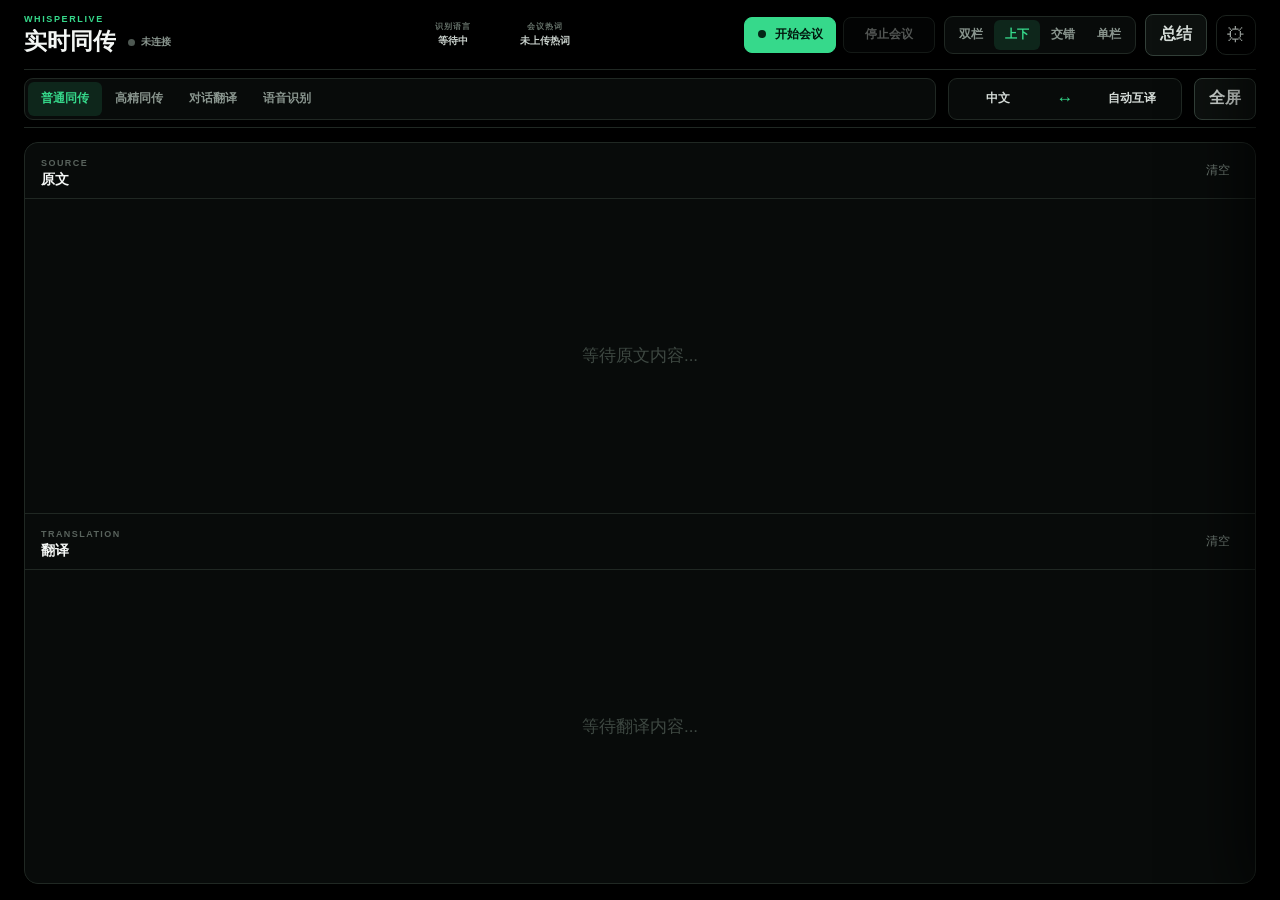
==== web/index.html @ 0fb688b4 "• feat(web): auto-discover translation models" ====
<!doctype html>
<html lang="zh-CN">
  <head>
    <meta charset="utf-8">
    <meta name="viewport" content="width=device-width, initial-scale=1">
    <title>WhisperLive 中英同传</title>
    <link rel="stylesheet" href="./style.css?v=speaker-layout-1">
  </head>
  <body>
    <main class="app-shell">
      <header class="topbar">
        <div class="brand">
          <p class="eyebrow">WhisperLive</p>
          <div class="meeting-heading">
            <h1 id="meetingTitle">实时同传</h1>
            <span id="connectionStatus" class="status idle">未连接</span>
          </div>
        </div>
        <div class="topbar-meta" aria-label="当前状态">
          <div class="meta-item"><span>识别语言</span><strong id="languageStatus">等待中</strong></div>
          <div class="meta-item hotword-meta"><span>会议热词</span><strong id="hotwordStatus">未加载</strong></div>
        </div>
        <div class="topbar-actions">
          <div class="session-controls">
            <button id="startButton" class="primary-action" type="button"><span class="control-dot"></span>开始会议</button>
            <button id="stopButton" class="stop-action" type="button" disabled>停止会议</button>
            <button id="continueButton" class="secondary-button" type="button" hidden>继续会议</button>
            <button id="finishInterruptedButton" class="stop-action" type="button" hidden>结束会议</button>
          </div>
          <div class="view-switcher" aria-label="显示模式">
            <button type="button" class="view-mode" data-view-mode="split">双栏</button>
            <button type="button" class="view-mode active" data-view-mode="stacked">上下</button>
            <button type="button" class="view-mode" data-view-mode="interleaved">交错</button>
            <button type="button" class="view-mode" data-view-mode="single">单栏</button>
          </div>
          <button id="summaryQuickButton" class="secondary-button quick-summary-button" type="button">总结</button>
          <button id="settingsButton" class="icon-button" type="button" aria-label="打开设置" aria-expanded="false"><span aria-hidden="true">⚙</span></button>
        </div>
      </header>

      <section class="mode-toolbar" aria-label="业务模式与翻译方向">
        <div class="service-mode-switcher" aria-label="业务模式">
          <button type="button" class="service-mode active" data-service-mode="standard">普通同传</button>
          <button type="button" class="service-mode" data-service-mode="accurate">高精同传</button>
          <button type="button" class="service-mode" data-service-mode="conversation">对话翻译</button>
          <button type="button" class="service-mode" data-service-mode="transcription">语音识别</button>
        </div>
        <div class="language-direction" aria-label="翻译方向">
          <button id="sourceLanguageButton" class="language-chip" type="button">中文</button>
          <button id="directionToggleButton" class="direction-toggle" type="button" aria-label="切换自动互译">↔</button>
          <button id="targetLanguageButton" class="language-chip" type="button">English</button>
        </div>
        <button id="fullscreenButton" class="secondary-button fullscreen-button" type="button">全屏</button>
      </section>

      <section id="transcriptWorkspace" class="transcript-workspace mode-stacked" aria-label="同传内容">
        <article class="transcript-pane source-pane" data-language-pane="source">
          <header><div><span class="pane-kicker">SOURCE</span><h2 id="sourcePaneTitle">原文</h2></div><button id="clearSourceButton" class="text-button" type="button">清空</button></header>
          <div id="sourceText" class="text-stream muted">等待语音输入...</div>
        </article>
        <article class="transcript-pane translation-pane" data-language-pane="translation">
          <header><div><span class="pane-kicker">TRANSLATION</span><h2 id="translationPaneTitle">翻译</h2></div><button id="clearTranslationButton" class="text-button" type="button">清空</button></header>
          <div id="translationText" class="text-stream muted">等待翻译结果...</div>
        </article>
        <article class="transcript-pane interleaved-pane" aria-label="原文译文交错">
          <header><div><span class="pane-kicker">BILINGUAL</span><h2>双语对照</h2></div></header>
          <div id="interleavedText" class="text-stream muted">等待语音输入...</div>
        </article>
      </section>

    </main>

    <div id="settingsBackdrop" class="drawer-backdrop" hidden></div>
    <aside id="settingsDrawer" class="settings-drawer clean-drawer" aria-label="设置与工具" aria-hidden="true">
      <header class="drawer-header compact">
        <div><p class="eyebrow">CONTROL</p><h2>设置</h2></div>
        <button id="closeSettingsButton" class="icon-button" type="button" aria-label="关闭设置">×</button>
      </header>
      <div class="drawer-content clean-content">
        <div class="drawer-status-card" aria-label="当前会议状态">
          <div><span>连接</span><strong id="drawerConnectionStatus">未连接</strong></div>
          <div><span>会议</span><strong id="drawerMeetingName">实时同传</strong></div>
          <div><span>翻译</span><strong id="drawerTranslationStatus">已启用</strong></div>
        </div>

        <form id="settingsForm" class="settings-card-stack">
          <details class="settings-card" open>
            <summary class="card-title"><span>基础连接</span><small>地址、语言、翻译</small></summary>
            <div class="card-body field-stack">
              <label>会议名称<input id="meetingNameInput" type="text" maxlength="80" placeholder="如 2026产品会" autocomplete="off"></label>
              <label>WebSocket 地址<input id="serverInput" type="text" value="ws://localhost:9090" autocomplete="off"></label>
              <label id="translationProviderField">翻译模型<select id="translationProviderInput"><option value="">正在加载模型...</option></select></label>
              <label id="faceToFaceModeField">翻译方式<select id="faceToFaceModeInput"><option value="interpretation" selected>自动识别语言：中文 ↔ English</option><option value="specified">指定翻译：手动选择源语言和目标语言</option></select></label>
              <label id="languageField">源语言（指定翻译）<select id="languageInput"><option value="zh">中文</option><option value="en">English</option></select></label>
              <label id="translationTargetField">目标语言<select id="translationTargetInput"><option value="auto" selected>自动互译</option><option value="zh">中文</option><option value="en">English</option></select></label>
              <p id="translationModeHint" class="tool-status">自动识别语言：中文 ↔ English</p>
              <div class="compact-toggle-row">
                <input id="translationEnabledInput" type="hidden" checked value="true">
                <label class="toggle-field compact-toggle"><span><strong>说话人识别</strong><small>写入日志与总结</small></span><input id="diarizationEnabledInput" type="checkbox"><span class="toggle" aria-hidden="true"></span></label>
              </div>
            </div>
          </details>

          <details class="settings-card" open>
            <summary class="card-title"><span>会议热词</span><small>本页上传，当次会议有效</small></summary>
            <div class="card-body field-stack">
              <div class="hotword-upload-inline">
                <div class="inline-tool-heading"><strong>上传热词文件</strong><span>支持 TXT / Markdown；一行一个热词，支持 source=>target</span></div>
                <label>热词文件<input id="hotwordFileInput" type="file" accept=".txt,.md,text/plain,text/markdown"></label>
                <button id="clearHotwordFileButton" class="ghost-button" type="button">清空热词</button>
              </div>
            </div>
          </details>

          <details class="settings-card" open>
            <summary class="card-title"><span>显示样式</span><small>布局、字号、颜色</small></summary>
            <div class="card-body field-stack">
              <label>内容布局<select id="displayModeInput"><option value="split">原文与翻译双栏</option><option value="stacked" selected>原文与翻译上下排列</option><option value="interleaved">一句原文一句译文</option><option value="single">单语言显示</option></select></label>
              <label id="singleLanguageField" hidden>单栏内容<select id="singleLanguageInput"><option value="source">只显示原文</option><option value="zh">只显示中文</option><option value="en">只显示 English</option><option value="translation" selected>只显示翻译</option></select></label>
              <div class="caption-style-group">
                <div class="caption-style-heading"><strong>原文样式</strong><span id="sourceFontSizeValue">20px</span></div>
                <label class="style-control">字号<input id="sourceFontSizeInput" type="range" min="14" max="40" step="1" value="20"></label>
                <label class="style-control color-control">颜色<input id="sourceFontColorInput" type="color" value="#f4f7f5"></label>
              </div>
              <div class="caption-style-group">
                <div class="caption-style-heading"><strong>译文样式</strong><span id="translationFontSizeValue">20px</span></div>
                <label class="style-control">字号<input id="translationFontSizeInput" type="range" min="14" max="40" step="1" value="20"></label>
                <label class="style-control color-control">颜色<input id="translationFontColorInput" type="color" value="#36d98b"></label>
              </div>
              <button id="resetCaptionStyleButton" class="secondary-button" type="button">恢复默认显示</button>
            </div>
          </details>
        </form>




      </div>
    </aside>

    <aside id="summaryDrawer" class="settings-drawer summary-drawer clean-drawer" aria-label="会议总结" aria-hidden="true">
      <header class="drawer-header compact">
        <div><p class="eyebrow">SUMMARY</p><h2>会议总结</h2></div>
        <button id="closeSummaryButton" class="icon-button" type="button" aria-label="关闭总结">×</button>
      </header>
      <div class="drawer-content clean-content">
        <section id="summaryPanel" class="summary-board" aria-label="会议日志与 AI 总结">
          <div class="summary-section meeting-picker-section">
            <div class="summary-section-heading">
              <div><span class="summary-section-kicker">MEETING</span><h3>会议选择</h3></div>
              <small>选择后用于日志、校对和总结</small>
            </div>
            <div class="tool-group meeting-picker-group">
              <label>会议日志<select id="summarySessionInput"><option value="">暂无已结束会议</option></select></label>
              <button id="refreshSummarySessionsButton" class="secondary-button" type="button">刷新会议</button>
            </div>
          </div>

          <div class="summary-section log-section">
            <div class="summary-section-heading">
              <div><span class="summary-section-kicker">LOGS</span><h3>会议日志</h3></div>
              <small>导出原始记录与双语对照</small>
            </div>
            <div class="tool-group log-export-group">
              <h4>日志导出</h4>
              <div class="button-row"><button id="exportLogButton" class="secondary-button" type="button">Markdown 原文</button><button id="exportLogDocxButton" class="secondary-button" type="button">DOCX 原文</button><button id="exportInterleavedLogDocxButton" class="secondary-button" type="button">DOCX 中英对照</button><button id="clearLogButton" class="ghost-button" type="button">清空会话状态</button></div>
            </div>
          </div>

          <div class="summary-section transcript-section">
            <div class="summary-section-heading">
              <div><span class="summary-section-kicker">REVIEW</span><h3>转写校对</h3></div>
              <small>修正原文和说话人后再生成纪要</small>
            </div>
            <div class="tool-group transcript-editor-panel">
              <div class="transcript-panel-heading">
                <div><h4>校对内容</h4><span>加载会议原文、修正说话人和识别文本</span></div>
                <button id="loadTranscriptEditorButton" class="secondary-button" type="button">加载校对内容</button>
              </div>
              <div class="transcript-editor-body">
                <p id="transcriptEditorStatus" class="transcript-editor-status">请先在上方选择会议日志。</p>
                <div id="speakerStats" class="speaker-stats"></div>
                <div id="speakerRenameGuide" class="speaker-rename-guide"></div>
                <details class="speaker-advanced-tools">
                  <summary>高级管理</summary>
                  <div class="speaker-create-row">
                    <input id="newSpeakerNameInput" type="text" maxlength="80" placeholder="新增说话人姓名">
                    <button id="addSpeakerButton" class="ghost-button" type="button">新增</button>
                  </div>
                  <div id="speakerManagerList" class="speaker-manager-list"></div>
                </details>
                <details class="transcript-segment-details">
                  <summary>查看和编辑原文片段</summary>
                  <div id="transcriptEditorRows" class="transcript-editor-rows"></div>
                </details>
              </div>
            </div>
          </div>

          <div class="summary-section ai-summary-section">
            <div class="summary-section-heading">
              <div><span class="summary-section-kicker">SUMMARY</span><h3>AI 总结</h3></div>
              <small>生成、下载、校对与模板</small>
            </div>
            <div class="summary-tool-stack">
              <div class="tool-group field-stack summary-fields">
                <h4>总结生成</h4>
                <label>纪要模板<select id="summaryTemplateInput"><option value="auto" selected>自动判断</option><option value="project_meeting">项目会议</option><option value="customer_interview">客户访谈</option><option value="training_speech">培训 / 演讲</option><option value="discussion">讨论会</option></select></label>

                <div class="summary-template-inline">
                  <div class="inline-tool-heading"><strong>自定义纪要模板</strong><span>可上传 Markdown / DOCX 模板后选择使用</span></div>
                  <div class="summary-template-upload">
                    <label>上传模板<input id="summaryTemplateFileInput" type="file" accept=".md,.docx,text/markdown,application/vnd.openxmlformats-officedocument.wordprocessingml.document"></label>
                    <div class="button-row"><button id="analyzeSummaryTemplateButton" class="secondary-button" type="button">分析模板</button></div>
                    <div id="summaryTemplateEditor" class="summary-template-editor" hidden>
                      <label>模板名称<input id="summaryTemplateNameInput" type="text" maxlength="100" placeholder="例如：周例会纪要"></label>
                      <div id="summaryTemplateFields" class="summary-template-fields"></div>
                      <div class="template-editor-actions"><button id="addSummaryTemplateFieldButton" class="ghost-button" type="button">添加字段</button><button id="saveSummaryTemplateButton" class="primary-button" type="button">保存模板</button></div>
                    </div>
                  </div>
                </div>
                <div class="button-row summary-main-actions"><button id="generateSummaryButton" class="primary-button" type="button" disabled>生成总结</button><button id="deleteSummaryTemplateButton" class="ghost-button" type="button" disabled>删除自定义模板</button></div>
                <label>下载版本<select id="summaryVersionInput" disabled><option value="">最新版</option></select></label>
                <div class="button-row"><button id="downloadSummaryButton" class="secondary-button" type="button" disabled>下载 Markdown</button><button id="downloadSummaryDocxButton" class="secondary-button" type="button" disabled>下载 DOCX</button></div>
              </div>

            </div>
          </div>

          <p id="toolStatus" class="tool-status">每次生成都会保留新版本。</p>
        </section>
      </div>
    </aside>
    <script src="./session-state.js?v=reconnect-1"></script>
    <script src="./reconnect-controller.js?v=reconnect-1"></script>
    <script src="./ws-client.js?v=reconnect-1"></script>
    <script src="./audio-capture.js?v=reconnect-1"></script>
    <script src="./app.js?v=nllb-warning-1"></script>
  </body>
</html>
---- web/style.css ----
:root {
  color-scheme: dark;
  --black: #000;
  --surface: #080b0a;
  --surface-raised: #0d110f;
  --surface-hover: #131916;
  --line: #202823;
  --line-strong: #334039;
  --text: #f4f7f5;
  --muted: #89958e;
  --green: #36d98b;
  --green-deep: #1fb973;
  --green-soft: rgba(54, 217, 139, 0.13);
  --red: #ff665f;
  --amber: #f4b557;
  --drawer-width: 440px;
  --source-font-size: 20px;
  --source-font-color: #f4f7f5;
  --translation-font-size: 20px;
  --translation-font-color: #36d98b;
}

* { box-sizing: border-box; }
html { background: var(--black); }
body {
  margin: 0;
  min-height: 100vh;
  overflow: hidden;
  color: var(--text);
  background: var(--black);
  font-family: Inter, "Noto Sans SC", "Segoe UI", sans-serif;
}
button, input, select { font: inherit; }
button { color: inherit; }

.app-shell {
  display: grid;
  grid-template-rows: auto auto minmax(0, 1fr);
  width: 100%;
  height: 100vh;
  height: 100dvh;
  min-height: 0;
  overflow: hidden;
  padding: 0 24px 16px;
}

.topbar {
  display: grid;
  grid-template-columns: minmax(180px, .8fr) auto minmax(460px, 1.4fr);
  align-items: center;
  gap: 16px;
  min-height: 70px;
  border-bottom: 1px solid var(--line);
}
.brand { min-width: 0; }
.eyebrow {
  margin: 0 0 5px;
  color: var(--green);
  font-size: 9px;
  font-weight: 800;
  letter-spacing: .18em;
  text-transform: uppercase;
}
.meeting-heading { display: flex; align-items: center; gap: 12px; min-width: 0; }
h1 { margin: 0; overflow: hidden; font-size: clamp(17px, 1.8vw, 24px); line-height: 1.1; text-overflow: ellipsis; white-space: nowrap; }
.status { display: inline-flex; align-items: center; gap: 6px; flex: 0 0 auto; color: var(--muted); font-size: 10px; font-weight: 700; }
.status::before { width: 7px; height: 7px; border-radius: 50%; background: #4e5852; content: ""; }
.status.ready { color: var(--green); }
.status.ready::before { background: var(--green); box-shadow: 0 0 14px rgba(54, 217, 139, .8); }
.status.busy { color: var(--amber); }
.status.busy::before { background: var(--amber); }
.status.error { color: var(--red); }
.status.error::before { background: var(--red); }

.topbar-meta { display: flex; justify-content: center; gap: 20px; }
.meta-item { display: grid; gap: 2px; min-width: 72px; text-align: center; }
.meta-item span { color: #657169; font-size: 8px; font-weight: 800; letter-spacing: .1em; text-transform: uppercase; }
.meta-item strong { overflow: hidden; max-width: 180px; color: #c8d0cb; font-size: 10px; text-overflow: ellipsis; white-space: nowrap; }
.topbar-actions { display: flex; justify-content: flex-end; align-items: center; gap: 9px; }

.mode-toolbar {
  display: grid;
  grid-template-columns: minmax(360px, 1fr) auto auto;
  align-items: center;
  gap: 12px;
  min-height: 58px;
  border-bottom: 1px solid var(--line);
}
.service-mode-switcher, .language-direction {
  display: inline-flex;
  align-items: center;
  min-width: 0;
  padding: 3px;
  border: 1px solid var(--line);
  border-radius: 9px;
  background: var(--surface);
}
.service-mode, .language-chip, .direction-toggle {
  min-height: 34px;
  border: 0;
  border-radius: 6px;
  background: transparent;
  color: var(--muted);
  cursor: pointer;
  font-size: 12px;
  font-weight: 800;
}
.service-mode { padding: 0 13px; white-space: nowrap; }
.service-mode.active { background: var(--green-soft); color: var(--green); }
.language-chip { min-width: 92px; padding: 0 12px; color: #d5dcd8; }
.direction-toggle { min-width: 42px; padding: 0 10px; color: var(--green); font-size: 17px; }
.service-mode:hover:not(:disabled), .language-chip:hover:not(:disabled), .direction-toggle:hover:not(:disabled) { background: var(--surface-hover); color: var(--green); }
.service-mode:disabled, .language-chip:disabled, .direction-toggle:disabled { cursor: not-allowed; opacity: .45; }
.fullscreen-button { min-height: 36px; padding: 0 14px; white-space: nowrap; }
body.translation-disabled .translation-pane, body.translation-disabled .interleaved-pane { display: none; }
body.translation-disabled .transcript-workspace { grid-template-columns: 1fr; grid-template-rows: minmax(0, 1fr); }
.view-switcher { display: flex; padding: 3px; border: 1px solid var(--line); border-radius: 9px; background: var(--surface); }
.view-mode, .icon-button, .text-button { border: 0; background: transparent; cursor: pointer; }
.view-mode { min-height: 30px; padding: 0 11px; border-radius: 6px; color: var(--muted); font-size: 12px; font-weight: 700; }
.view-mode.active { background: var(--green-soft); color: var(--green); }
.quick-summary-button { min-height: 34px; padding: 0 13px; border-color: var(--green-deep); color: var(--green); }
.quick-summary-button[aria-expanded="true"] { background: var(--green-soft); }
.summary-drawer .drawer-header h2 { color: var(--green); }
.icon-button { display: grid; width: 40px; height: 40px; place-items: center; border: 1px solid var(--line); border-radius: 10px; color: #c6cec9; font-size: 20px; }
.icon-button:hover, .text-button:hover { border-color: var(--line-strong); color: var(--green); background: var(--surface-hover); }

.transcript-workspace { display: grid; min-height: 0; gap: 1px; margin: 14px 0 0; overflow: hidden; border: 1px solid var(--line); border-radius: 14px; background: var(--line); }
.transcript-workspace.mode-split { grid-template-columns: 1fr 1fr; }
.transcript-workspace.mode-stacked { grid-template-rows: minmax(0, 1fr) minmax(0, 1fr); }
.mode-stacked .source-pane { order: 1; }
.mode-stacked .translation-pane { order: 2; }
.transcript-pane { display: grid; grid-template-rows: auto minmax(0, 1fr); min-width: 0; min-height: 0; background: var(--surface); }
.transcript-pane > header { display: flex; align-items: center; justify-content: space-between; min-height: 50px; padding: 9px 16px; border-bottom: 1px solid var(--line); }
.transcript-pane h2 { margin: 1px 0 0; font-size: 14px; }
.pane-kicker { color: #59635d; font-size: 9px; font-weight: 900; letter-spacing: .16em; }
.text-button { padding: 7px 9px; border-radius: 6px; color: #6f7b74; font-size: 12px; }
.text-stream { min-height: 0; overflow: auto; padding: clamp(16px, 2vw, 28px); line-height: 1.5; scrollbar-color: #27322c transparent; }
.source-pane .text-stream { color: var(--source-font-color); font-size: var(--source-font-size); }
.translation-pane .text-stream { color: var(--translation-font-color); font-size: var(--translation-font-size); }
.text-stream.muted { display: grid; place-items: center; color: #3e4842; font-size: 17px; }
.segment { margin: 0 0 .62em; }
.segment.incomplete { color: #738078; }
.translation-warning-mark { display: inline-flex; align-items: center; justify-content: center; width: 1.05em; height: 1.05em; border-radius: 999px; background: #fff3cd; color: #9a6700; font-size: .58em; font-weight: 800; line-height: 1; vertical-align: super; }
.interleaved-pane { display: none; }
.mode-stacked .interleaved-pane { display: none; }
.mode-interleaved { grid-template-columns: 1fr; }
.mode-interleaved .source-pane, .mode-interleaved .translation-pane { display: none; }
.mode-interleaved .interleaved-pane { display: grid; }
.interleaved-row { margin: 0 0 20px; padding: 0 0 18px; border-bottom: 1px solid var(--line); }
.interleaved-row:last-child { border-bottom: 0; }
.interleaved-source, .interleaved-translation { margin: 0; }
.interleaved-source { color: var(--source-font-color); font-size: var(--source-font-size); }
.interleaved-translation { margin-top: 7px; color: var(--translation-font-color); font-size: var(--translation-font-size); line-height: 1.5; }
.interleaved-translation.pending { color: #536058; }
.mode-single { grid-template-columns: 1fr; }
.mode-single .translation-pane, .mode-single .interleaved-pane { display: none; }
.mode-single.show-translation .source-pane { display: none; }
.mode-single.show-translation .translation-pane { display: grid; }

.session-controls { display: flex; justify-content: center; align-items: center; gap: 7px; }
.primary-action, .stop-action { min-width: 92px; min-height: 36px; padding: 0 12px; border-radius: 8px; cursor: pointer; font-size: 12px; font-weight: 850; }
.primary-action { border: 1px solid var(--green); background: var(--green); color: #02170d; }
.primary-action:hover:not(:disabled) { background: #56e5a0; }
.stop-action { border: 1px solid var(--line-strong); background: var(--surface); color: #cbd3ce; }
.control-dot { display: inline-block; width: 8px; height: 8px; margin-right: 9px; border-radius: 50%; background: #032616; }
button:disabled { cursor: not-allowed; opacity: .4; }

.drawer-backdrop { position: fixed; inset: 0; z-index: 20; background: rgba(0, 0, 0, .68); opacity: 0; transition: opacity .22s ease; }
.drawer-backdrop.visible { opacity: 1; }
.settings-drawer { position: fixed; z-index: 21; top: 0; right: 0; width: min(var(--drawer-width), 100vw); height: 100vh; transform: translateX(100%); border-left: 1px solid var(--line); background: #090c0a; box-shadow: -24px 0 70px rgba(0, 0, 0, .55); transition: transform .24s ease; }
.settings-drawer.open { transform: translateX(0); }
.drawer-header { display: flex; align-items: center; justify-content: space-between; height: 88px; padding: 0 22px; border-bottom: 1px solid var(--line); }
.drawer-header h2 { margin: 0; font-size: 22px; }
.drawer-content { height: calc(100vh - 88px); overflow: auto; padding: 0 22px 36px; }
.settings-section { padding: 24px 0; border-bottom: 1px solid var(--line); }
.section-heading { display: grid; grid-template-columns: 28px 1fr; gap: 10px; margin-bottom: 18px; }
.section-heading > span { color: var(--green); font-size: 11px; font-weight: 900; }
.section-heading h3 { margin: 0; font-size: 15px; }
.section-heading p { margin: 5px 0 0; color: var(--muted); font-size: 12px; line-height: 1.5; }
.field-stack { display: grid; gap: 14px; }
label { display: grid; gap: 7px; color: #9aa59e; font-size: 12px; font-weight: 750; }
input, select { width: 100%; min-height: 43px; padding: 0 12px; border: 1px solid var(--line); border-radius: 8px; outline: none; background: var(--surface-raised); color: var(--text); }
input:focus, select:focus { border-color: var(--green-deep); box-shadow: 0 0 0 3px rgba(54, 217, 139, .1); }
.caption-style-group { display: grid; gap: 10px; padding: 13px; border: 1px solid var(--line); border-radius: 8px; background: var(--surface-raised); }
.caption-style-heading { display: flex; align-items: center; justify-content: space-between; }
.caption-style-heading strong { color: var(--text); font-size: 13px; }
.caption-style-heading span { color: var(--green); font-size: 12px; font-variant-numeric: tabular-nums; }
.style-control { grid-template-columns: 48px minmax(0, 1fr); align-items: center; }
.style-control input[type="range"] { min-height: 28px; padding: 0; border: 0; background: transparent; box-shadow: none; accent-color: var(--green); cursor: pointer; }
.color-control { grid-template-columns: 48px 1fr; }
.style-control input[type="color"] { width: 100%; min-height: 38px; padding: 4px; cursor: pointer; }
.toggle-field { display: grid; grid-template-columns: 1fr auto; align-items: center; gap: 14px; padding: 12px; border: 1px solid var(--line); border-radius: 8px; background: var(--surface-raised); cursor: pointer; }
.toggle-field > span:first-child { display: grid; gap: 4px; }
.toggle-field strong { color: var(--text); font-size: 13px; }
.toggle-field small { color: var(--muted); font-weight: 500; }
.toggle-field input { position: absolute; opacity: 0; pointer-events: none; }
.toggle { position: relative; width: 40px; height: 23px; border-radius: 20px; background: #29322d; transition: .2s; }
.toggle::after { position: absolute; top: 3px; left: 3px; width: 17px; height: 17px; border-radius: 50%; background: #8c9790; content: ""; transition: .2s; }
.toggle-field input:checked + .toggle { background: var(--green); }
.toggle-field input:checked + .toggle::after { transform: translateX(17px); background: #031c10; }
.compact-toggle-row { display: grid; grid-template-columns: repeat(2, minmax(0, 1fr)); gap: 8px; }
.compact-toggle { min-width: 0; gap: 8px; padding: 9px; border-radius: 9px; }
.compact-toggle > span:first-child { gap: 3px; min-width: 0; }
.compact-toggle strong { font-size: 12px; line-height: 1.2; }
.compact-toggle small { overflow: hidden; font-size: 10px; line-height: 1.35; text-overflow: ellipsis; white-space: nowrap; }
.compact-toggle .toggle { width: 34px; height: 20px; }
.compact-toggle .toggle::after { top: 3px; left: 3px; width: 14px; height: 14px; }
.compact-toggle input:checked + .toggle::after { transform: translateX(14px); }
.secondary-button, .primary-button, .ghost-button { min-height: 42px; padding: 0 14px; border-radius: 8px; cursor: pointer; font-weight: 800; }
.secondary-button { border: 1px solid var(--line-strong); background: var(--surface-raised); color: #d5dcd8; }
.primary-button { border: 1px solid var(--green); background: var(--green); color: #03180e; }
.ghost-button { border: 1px solid transparent; background: transparent; color: var(--muted); }
.ghost-button.active { border-color: var(--green); background: var(--green-soft); color: var(--green); }
.tool-actions { display: grid; grid-template-columns: 1fr 1fr; gap: 10px; margin-bottom: 16px; }
.summary-fields { padding-top: 16px; border-top: 1px dashed var(--line); }
.summary-template-upload { display: grid; gap: 10px; padding: 12px; border: 1px solid var(--line); border-radius: 8px; background: rgba(255, 255, 255, .015); }
.summary-template-upload input[type="file"] { padding: 9px; font-size: 11px; }
.summary-template-editor { display: grid; gap: 12px; padding-top: 12px; border-top: 1px dashed var(--line); }
.summary-template-fields { display: grid; gap: 10px; }
.summary-template-field { display: grid; gap: 8px; padding: 10px; border: 1px solid var(--line); border-radius: 8px; background: var(--surface-raised); }
.summary-template-field.is-container { border-style: dashed; background: rgba(255, 255, 255, .012); }
.summary-template-section-heading { display: flex; align-items: center; justify-content: space-between; gap: 10px; }
.summary-template-section-heading strong { min-width: 0; color: var(--text); font-size: 12px; line-height: 1.4; }
.summary-template-level { flex: 0 0 auto; color: var(--green); font-size: 10px; font-weight: 800; }
.summary-template-container-hint { margin: 0; color: var(--muted); font-size: 11px; line-height: 1.5; }
.summary-template-field-grid { display: grid; grid-template-columns: 1fr 1fr; gap: 8px; }
.summary-template-field input, .summary-template-field select { min-height: 36px; font-size: 11px; }
.summary-template-field-options { display: flex; flex-wrap: wrap; gap: 12px; }
.summary-template-field-options label { display: inline-flex; align-items: center; gap: 6px; color: var(--muted); font-size: 11px; }
.summary-template-field-options input[type="checkbox"] { min-height: 0; width: auto; }
.summary-template-field-actions, .template-editor-actions { display: flex; gap: 8px; }
.summary-template-field-actions button { min-height: 32px; padding: 0 9px; font-size: 11px; }
.template-editor-actions > * { flex: 1; }
.tool-status { margin: 14px 0 0; color: var(--muted); font-size: 12px; line-height: 1.5; }
.tool-status.error { color: var(--red); }
.tool-status.success { color: var(--green); }
body.drawer-open { overflow: hidden; }
[hidden] { display: none !important; }

.clean-drawer { background: linear-gradient(180deg, #090c0a 0%, #060806 100%); }
.drawer-header.compact { height: 74px; }
.drawer-header.compact h2 { font-size: 20px; }
.clean-content { display: grid; align-content: start; gap: 12px; height: calc(100vh - 74px); padding-top: 14px; }
.drawer-status-card { display: grid; grid-template-columns: repeat(3, minmax(0, 1fr)); gap: 8px; padding: 10px; border: 1px solid var(--line); border-radius: 12px; background: rgba(255, 255, 255, .018); }
.drawer-status-card div { min-width: 0; padding: 8px; border-radius: 9px; background: var(--surface-raised); }
.drawer-status-card span { display: block; margin-bottom: 5px; color: #657169; font-size: 9px; font-weight: 850; letter-spacing: .08em; }
.drawer-status-card strong { display: block; overflow: hidden; color: var(--text); font-size: 12px; line-height: 1.2; text-overflow: ellipsis; white-space: nowrap; }
.settings-card-stack { display: grid; gap: 12px; }
.settings-card { overflow: hidden; border: 1px solid var(--line); border-radius: 12px; background: rgba(255, 255, 255, .018); }
.settings-card[open] { background: rgba(255, 255, 255, .026); }
.summary-drawer .settings-card, .summary-drawer .tool-group { overflow: visible; }
.card-title { display: flex; align-items: center; justify-content: space-between; gap: 12px; padding: 13px 14px; cursor: pointer; list-style: none; }
.card-title::-webkit-details-marker { display: none; }
.card-title span { color: var(--text); font-size: 14px; font-weight: 850; }
.card-title small { color: var(--muted); font-size: 11px; font-weight: 650; text-align: right; }
.card-title::after { flex: 0 0 auto; color: var(--green); font-size: 12px; content: "展开"; }
.settings-card[open] > .card-title::after { content: "收起"; }
.card-title.static-title { cursor: default; }
.card-title.static-title::after { content: ""; }
.card-body { display: grid; gap: 12px; padding: 0 14px 14px; }
.card-body.field-stack, .summary-card .field-stack { gap: 11px; }
.clean-content label { gap: 6px; font-size: 11px; }
.clean-content input, .clean-content select { min-height: 39px; border-radius: 9px; }
.clean-content .secondary-button, .clean-content .primary-button, .clean-content .ghost-button { display: inline-flex; align-items: center; justify-content: center; min-height: 38px; padding: 0 12px; border-radius: 9px; font-size: 12px; line-height: 1.15; }
.summary-board { display: grid; gap: 18px; }
.summary-section { display: grid; gap: 10px; }
.summary-section + .summary-section { padding-top: 4px; border-top: 1px solid var(--line); }
.summary-section-heading { display: grid; grid-template-columns: minmax(0, 1fr) 150px; align-items: center; gap: 12px; padding: 0 2px; }
.summary-section-heading h3 { margin: 2px 0 0; color: var(--text); font-size: 15px; line-height: 1.3; }
.summary-section-heading small { max-width: none; color: var(--muted); font-size: 11px; line-height: 1.35; text-align: right; }
.summary-section-kicker { color: var(--green); font-size: 9px; font-weight: 900; letter-spacing: .16em; }
.log-export-group { background: rgba(0, 0, 0, .12); }
.meeting-picker-section .tool-group { border-color: rgba(54, 217, 139, .24); background: rgba(54, 217, 139, .045); }
.meeting-picker-group { grid-template-columns: minmax(0, 1fr) 92px; align-items: end; gap: 8px; }
.meeting-picker-group label { min-width: 0; gap: 6px; font-size: 11px; line-height: 1.2; font-weight: 750; }
.meeting-picker-group select, .meeting-picker-group button { min-height: 40px; height: 40px; }
.meeting-picker-group button { padding: 0 12px; white-space: nowrap; }
.ai-summary-section .tool-group:first-child { border-color: rgba(54, 217, 139, .24); }
.summary-main-actions { grid-template-columns: 1.25fr .95fr; }
.summary-tool-stack { gap: 12px; }
.tool-group { display: grid; gap: 10px; padding: 12px; border: 1px solid var(--line); border-radius: 10px; background: var(--surface-raised); }
.tool-group h4 { margin: 0; color: #d8e0dc; font-size: 12px; }
.button-row { display: grid; grid-template-columns: repeat(2, minmax(0, 1fr)); gap: 8px; }
.summary-fields { padding-top: 0; border-top: 0; }
.summary-fields .button-row { grid-template-columns: repeat(3, minmax(0, 1fr)); }
.summary-drawer .summary-fields .button-row { grid-template-columns: 1fr 1fr; }
.hotword-upload-inline { display: grid; gap: 9px; padding: 10px; border: 1px dashed var(--line-strong); border-radius: 10px; background: rgba(0, 0, 0, .1); }
.hotword-upload-inline input[type="file"] { min-height: 36px; padding: 8px; font-size: 11px; }
.summary-template-inline { display: grid; gap: 8px; padding: 10px; border: 1px dashed var(--line-strong); border-radius: 10px; background: rgba(0, 0, 0, .1); }
.inline-tool-heading { display: grid; gap: 3px; }
.inline-tool-heading strong { color: var(--text); font-size: 12px; line-height: 1.25; }
.inline-tool-heading span { color: var(--muted); font-size: 10px; line-height: 1.4; }
.summary-template-inline .summary-template-upload { padding: 0; border: 0; background: transparent; }
.summary-template-inline .summary-template-upload input[type="file"] { min-height: 36px; }

.transcript-section .tool-group { border-color: rgba(54, 217, 139, .18); background: rgba(0, 0, 0, .12); }
.transcript-editor-panel { padding: 12px; }
.transcript-panel-heading { display: grid; grid-template-columns: minmax(0, 1fr) auto; gap: 10px; align-items: center; }
.transcript-panel-heading h4 { margin: 0 0 3px; color: #d8e0dc; font-size: 12px; }
.transcript-panel-heading span { color: var(--muted); font-size: 10px; line-height: 1.4; }
.transcript-editor-body { display: grid; gap: 10px; }
.transcript-segment-details { display: grid; gap: 8px; padding: 0; border: 1px solid var(--line); border-radius: 10px; background: rgba(255, 255, 255, .025); }
.transcript-segment-details > summary { padding: 10px; color: #d8e0dc; cursor: pointer; font-size: 12px; font-weight: 850; list-style: none; }
.transcript-segment-details > summary::-webkit-details-marker { display: none; }
.transcript-segment-details > summary::after { float: right; color: var(--green); content: "展开"; }
.transcript-segment-details[open] > summary::after { content: "收起"; }
.transcript-segment-details .transcript-editor-rows { padding: 0 10px 10px; }
.transcript-editor-status { margin: 0; color: var(--muted); font-size: 11px; line-height: 1.5; }
.transcript-editor-status.ready { color: var(--green); }
.transcript-editor-status.warning { color: #e2b95f; }
.transcript-editor-status.error { color: var(--red); }
.speaker-create-row { display: grid; grid-template-columns: 1fr auto; gap: 8px; }
.speaker-stats { display: flex; flex-wrap: wrap; gap: 6px; }
.speaker-stats span { padding: 3px 7px; border: 1px solid rgba(54, 217, 139, .22); border-radius: 999px; background: rgba(54, 217, 139, .08); color: #d8e0dc; font-size: 10px; line-height: 1.3; }
.speaker-rename-guide { display: grid; gap: 9px; padding: 10px; border: 1px solid var(--line); border-radius: 10px; background: rgba(255, 255, 255, .03); }
.speaker-guide-heading { display: grid; gap: 2px; }
.speaker-guide-heading strong { color: var(--green); font-size: 12px; line-height: 1.25; }
.speaker-guide-heading span { color: var(--muted); font-size: 10px; line-height: 1.35; }
.speaker-guide-row { display: grid; grid-template-columns: 86px minmax(0, 1fr) 58px; gap: 8px; align-items: center; }
.speaker-guide-current { display: grid; gap: 2px; min-width: 0; }
.speaker-guide-current strong { overflow: hidden; color: #d8e0dc; font-size: 11px; font-weight: 850; line-height: 1.2; text-overflow: ellipsis; white-space: nowrap; }
.speaker-guide-current small { color: var(--muted); font-size: 10px; line-height: 1.2; }
.speaker-guide-row input { min-width: 0; height: 38px; min-height: 38px; }
.speaker-guide-row button { width: 58px; min-height: 38px; padding: 0; }
.speaker-advanced-tools { display: grid; gap: 8px; padding: 0; border: 1px solid var(--line); border-radius: 10px; background: rgba(255, 255, 255, .02); }
.speaker-advanced-tools > summary { padding: 10px; color: #d8e0dc; cursor: pointer; font-size: 12px; font-weight: 850; list-style: none; }
.speaker-advanced-tools > summary::-webkit-details-marker { display: none; }
.speaker-advanced-tools > summary::after { float: right; color: var(--green); content: "展开"; }
.speaker-advanced-tools[open] > summary::after { content: "收起"; }
.speaker-advanced-tools .speaker-create-row, .speaker-advanced-tools .speaker-manager-list { margin: 0 10px 10px; }
.speaker-manager-list, .transcript-editor-rows { display: grid; gap: 8px; }
.speaker-manager-row { display: grid; grid-template-columns: minmax(0, 1fr) auto minmax(90px, .8fr) auto; gap: 6px; }
.speaker-manager-row input, .speaker-manager-row select { min-width: 0; }
.transcript-editor-rows { max-height: 52vh; overflow: auto; padding-right: 3px; }
.transcript-editor-row { display: grid; gap: 8px; padding: 10px; border: 1px solid var(--line); border-radius: 9px; background: rgba(0, 0, 0, .16); }
.transcript-editor-meta { color: var(--green); font-size: 10px; font-variant-numeric: tabular-nums; }
.transcript-editor-row textarea { width: 100%; min-height: 76px; resize: vertical; padding: 9px 10px; border: 1px solid var(--line); border-radius: 8px; background: var(--surface-raised); color: var(--text); font: inherit; line-height: 1.55; }
.transcript-editor-actions { display: grid; grid-template-columns: 1fr 1fr; gap: 8px; }

.summary-template-upload { background: rgba(0, 0, 0, .12); }
.summary-template-field-grid { grid-template-columns: 1fr; }
.tool-status { margin: 0; padding: 0 2px; }
@media (max-width: 680px) {
  .clean-content { padding-inline: 14px; }
  .drawer-status-card { grid-template-columns: 1fr; }
  .compact-toggle-row { grid-template-columns: 1fr; }
  .button-row, .summary-fields .button-row { grid-template-columns: 1fr; }
  .meeting-picker-group { grid-template-columns: 1fr; }
  .meeting-picker-group button { width: 100%; }
  .transcript-panel-heading { grid-template-columns: 1fr; }
  .summary-section-heading { grid-template-columns: 1fr; }
  .summary-section-heading small { text-align: left; }
  .speaker-guide-row { grid-template-columns: 1fr; }
}

@media (max-width: 980px) {
  .topbar { grid-template-columns: minmax(150px, 1fr) auto; }
  .mode-toolbar { grid-template-columns: 1fr auto; padding: 8px 0; }
  .service-mode-switcher { grid-column: 1 / -1; width: 100%; overflow-x: auto; }
  .language-direction { justify-self: start; }
  .topbar-meta { display: none; }
  .session-controls { gap: 5px; }
  .primary-action, .stop-action { min-width: 72px; min-height: 34px; padding: 0 9px; font-size: 11px; }
  .icon-button { width: 34px; height: 34px; }
  .transcript-workspace.mode-split { grid-template-columns: 1fr; overflow: auto; }
  .mode-split .transcript-pane { min-height: 48vh; }
  .app-shell { overflow: hidden; }
  body { overflow: hidden; }
}
@media (max-width: 680px) {
  .app-shell { padding: 0 12px 16px; }
  .mode-toolbar { grid-template-columns: 1fr; gap: 8px; }
  .language-direction { justify-self: stretch; }
  .language-chip { min-width: 0; flex: 1; }
  .fullscreen-button { width: 100%; }
  .topbar { min-height: 64px; gap: 8px; }
  .eyebrow { font-size: 9px; }
  h1 { font-size: 19px; }
  .view-switcher { display: none; }
  .transcript-workspace { margin-top: 12px; border-radius: 10px; }
  .text-stream { min-height: 0; padding: 16px 14px; }
  .settings-drawer { width: 100vw; }
  .drawer-content { padding-inline: 18px; }
}

body.is-caption-fullscreen .app-shell {
  grid-template-rows: auto minmax(0, 1fr);
  padding: 0;
  background: #000;
}
body.is-caption-fullscreen .topbar,
body.is-caption-fullscreen .view-switcher,
body.is-caption-fullscreen .summary-drawer,
body.is-caption-fullscreen .settings-drawer,
body.is-caption-fullscreen .drawer-backdrop {
  display: none !important;
}
body.is-caption-fullscreen .mode-toolbar {
  grid-template-columns: 1fr;
  min-height: 62px;
  padding: 10px 18px;
  border-bottom-color: #101713;
  background: #020302;
}
body.is-caption-fullscreen .service-mode-switcher,
body.is-caption-fullscreen .language-direction { display: none; }
body.is-caption-fullscreen .fullscreen-button { justify-self: end; }
body.is-caption-fullscreen .transcript-workspace {
  margin: 0;
  border: 0;
  border-radius: 0;
  background: #000;
}
body.is-caption-fullscreen .transcript-pane { background: #000; }
body.is-caption-fullscreen .transcript-pane > header { display: none; }
body.is-caption-fullscreen .text-stream {
  padding: clamp(22px, 4vw, 58px);
  line-height: 1.42;
}
body.is-caption-fullscreen .source-pane .text-stream { font-size: clamp(26px, 4.8vw, 64px); }
body.is-caption-fullscreen .translation-pane .text-stream { font-size: clamp(28px, 5.2vw, 70px); }
body.is-caption-fullscreen .text-stream.muted { font-size: 17px; }
body.is-caption-fullscreen .segment { margin-bottom: .48em; }
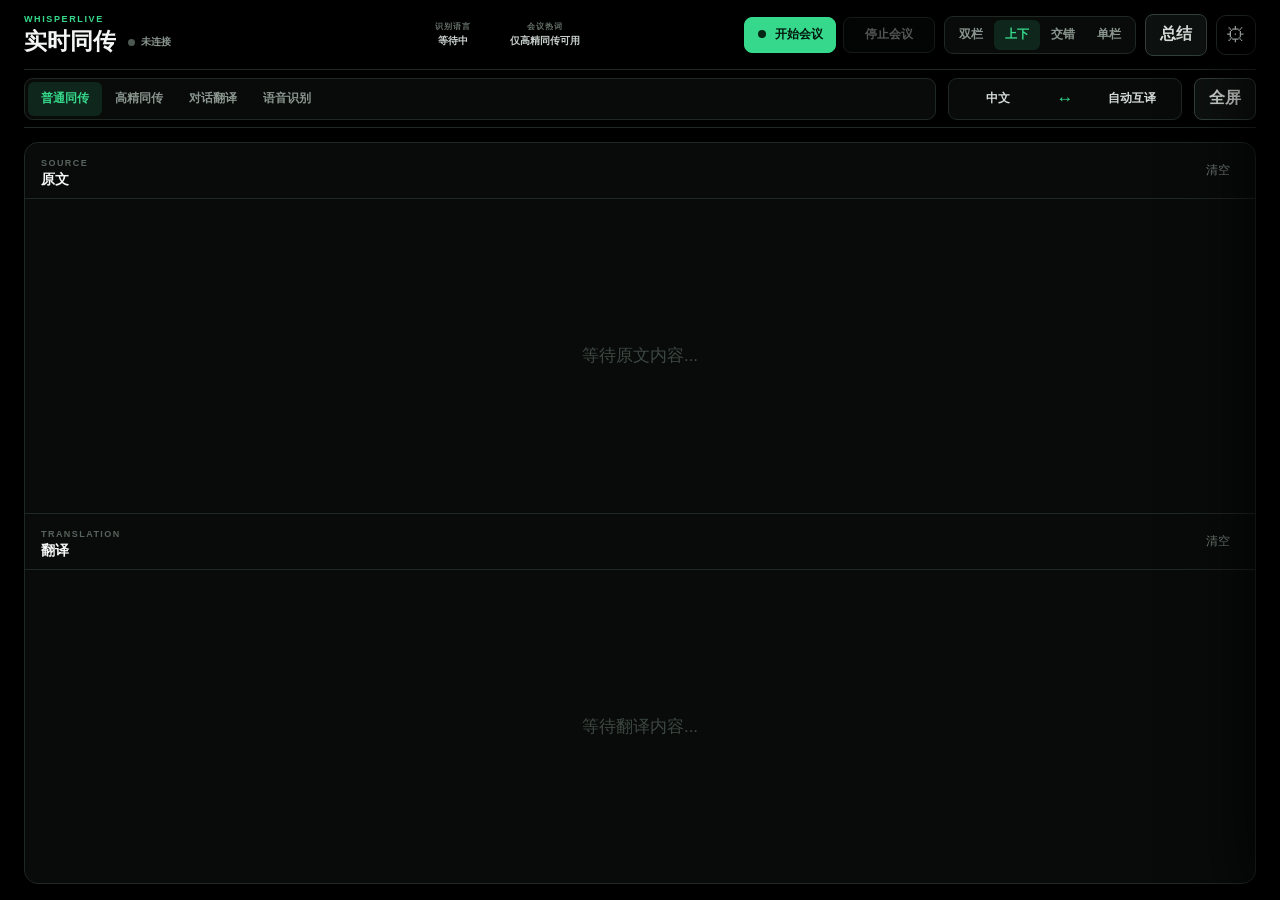
==== commit d9a2a1a6: "refine hotword feature gating by service mode" ====
--- a/web/index.html
+++ b/web/index.html
@@ -4,7 +4,7 @@
     <meta charset="utf-8">
     <meta name="viewport" content="width=device-width, initial-scale=1">
     <title>WhisperLive 中英同传</title>
-    <link rel="stylesheet" href="./style.css?v=speaker-layout-1">
+    <link rel="stylesheet" href="./style.css?v=fullscreen-caption-1">
   </head>
   <body>
     <main class="app-shell">
@@ -101,8 +101,8 @@
             </div>
           </details>
 
-          <details class="settings-card" open>
-            <summary class="card-title"><span>会议热词</span><small>本页上传，当次会议有效</small></summary>
+          <details id="hotwordSettingsCard" class="settings-card" open>
+            <summary class="card-title"><span>会议热词</span><small id="hotwordModeHint">仅高精同传可用</small></summary>
             <div class="card-body field-stack">
               <div class="hotword-upload-inline">
                 <div class="inline-tool-heading"><strong>上传热词文件</strong><span>支持 TXT / Markdown；一行一个热词，支持 source=>target</span></div>
@@ -235,6 +235,6 @@
     <script src="./reconnect-controller.js?v=reconnect-1"></script>
     <script src="./ws-client.js?v=reconnect-1"></script>
     <script src="./audio-capture.js?v=reconnect-1"></script>
-    <script src="./app.js?v=nllb-warning-1"></script>
+    <script src="./app.js?v=fullscreen-caption-1"></script>
   </body>
 </html>
--- a/web/style.css
+++ b/web/style.css
@@ -15,8 +15,10 @@
   --amber: #f4b557;
   --drawer-width: 440px;
   --source-font-size: 20px;
+  --fullscreen-source-font-size: 30px;
   --source-font-color: #f4f7f5;
   --translation-font-size: 20px;
+  --fullscreen-translation-font-size: 30px;
   --translation-font-color: #36d98b;
 }
 
@@ -286,6 +288,8 @@
 .summary-drawer .summary-fields .button-row { grid-template-columns: 1fr 1fr; }
 .hotword-upload-inline { display: grid; gap: 9px; padding: 10px; border: 1px dashed var(--line-strong); border-radius: 10px; background: rgba(0, 0, 0, .1); }
 .hotword-upload-inline input[type="file"] { min-height: 36px; padding: 8px; font-size: 11px; }
+.settings-card.hotword-disabled { opacity: .62; }
+.settings-card.hotword-disabled .hotword-upload-inline { border-color: var(--line); }
 .summary-template-inline { display: grid; gap: 8px; padding: 10px; border: 1px dashed var(--line-strong); border-radius: 10px; background: rgba(0, 0, 0, .1); }
 .inline-tool-heading { display: grid; gap: 3px; }
 .inline-tool-heading strong { color: var(--text); font-size: 12px; line-height: 1.25; }
@@ -384,27 +388,18 @@
 }
 
 body.is-caption-fullscreen .app-shell {
-  grid-template-rows: auto minmax(0, 1fr);
+  grid-template-rows: minmax(0, 1fr);
   padding: 0;
   background: #000;
 }
 body.is-caption-fullscreen .topbar,
+body.is-caption-fullscreen .mode-toolbar,
 body.is-caption-fullscreen .view-switcher,
 body.is-caption-fullscreen .summary-drawer,
 body.is-caption-fullscreen .settings-drawer,
 body.is-caption-fullscreen .drawer-backdrop {
   display: none !important;
 }
-body.is-caption-fullscreen .mode-toolbar {
-  grid-template-columns: 1fr;
-  min-height: 62px;
-  padding: 10px 18px;
-  border-bottom-color: #101713;
-  background: #020302;
-}
-body.is-caption-fullscreen .service-mode-switcher,
-body.is-caption-fullscreen .language-direction { display: none; }
-body.is-caption-fullscreen .fullscreen-button { justify-self: end; }
 body.is-caption-fullscreen .transcript-workspace {
   margin: 0;
   border: 0;
@@ -417,7 +412,9 @@
   padding: clamp(22px, 4vw, 58px);
   line-height: 1.42;
 }
-body.is-caption-fullscreen .source-pane .text-stream { font-size: clamp(26px, 4.8vw, 64px); }
-body.is-caption-fullscreen .translation-pane .text-stream { font-size: clamp(28px, 5.2vw, 70px); }
-body.is-caption-fullscreen .text-stream.muted { font-size: 17px; }
+body.is-caption-fullscreen .source-pane .text-stream,
+body.is-caption-fullscreen .interleaved-source { font-size: var(--fullscreen-source-font-size); }
+body.is-caption-fullscreen .translation-pane .text-stream,
+body.is-caption-fullscreen .interleaved-translation { font-size: var(--fullscreen-translation-font-size); }
+body.is-caption-fullscreen .text-stream.muted { font-size: min(var(--fullscreen-source-font-size), 24px); }
 body.is-caption-fullscreen .segment { margin-bottom: .48em; }
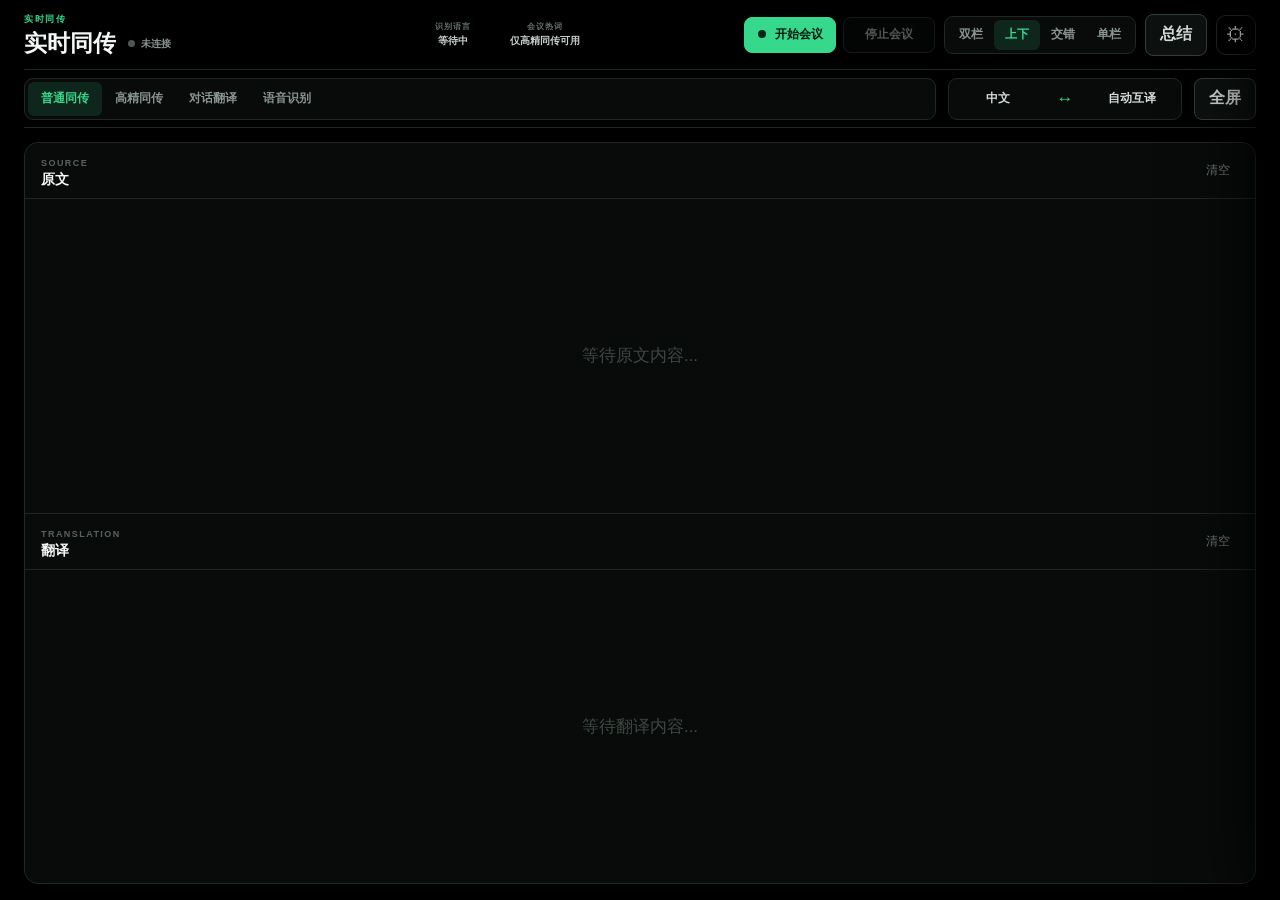
==== commit 0120f28c: "Improve bilingual translation context and rebrand frontend - Frontend: remove WhisperLive branding f" ====
--- a/web/index.html
+++ b/web/index.html
@@ -3,14 +3,14 @@
   <head>
     <meta charset="utf-8">
     <meta name="viewport" content="width=device-width, initial-scale=1">
-    <title>WhisperLive 中英同传</title>
+    <title>实时同传</title>
     <link rel="stylesheet" href="./style.css?v=fullscreen-caption-1">
   </head>
   <body>
     <main class="app-shell">
       <header class="topbar">
         <div class="brand">
-          <p class="eyebrow">WhisperLive</p>
+          <p class="eyebrow">实时同传</p>
           <div class="meeting-heading">
             <h1 id="meetingTitle">实时同传</h1>
             <span id="connectionStatus" class="status idle">未连接</span>
